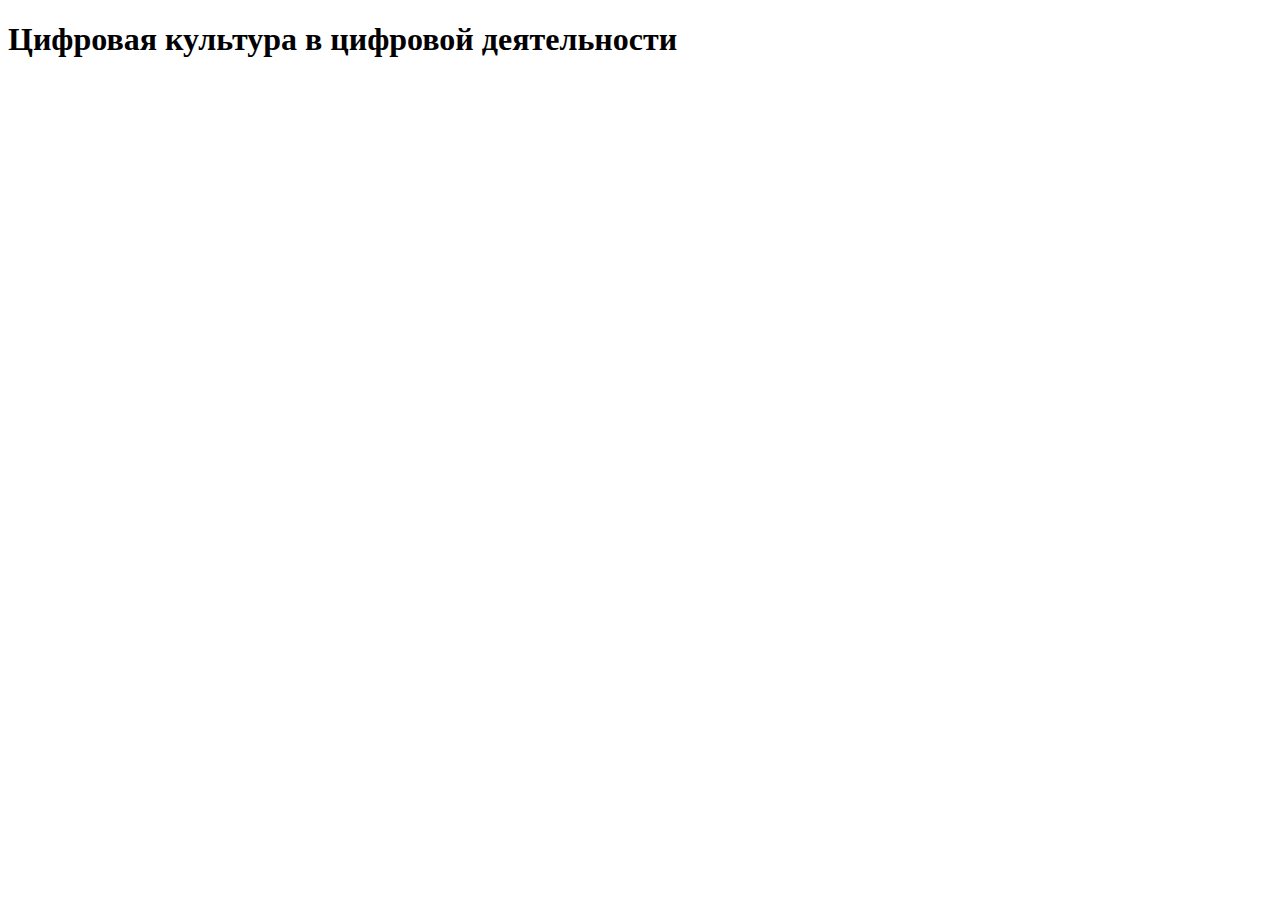
==== index.html @ 365459a1 "Add files via upload" ====
<!DOCTYPE html>
<html lang="en">
<head>
    <meta charset="UTF-8">
    <meta name="viewport" content="width=device-width, initial-scale=1.0">
    <title>Document</title>
</head>
<body>
    <h1>Цифровая культура в цифровой деятельности</h1>
</body>
</html>
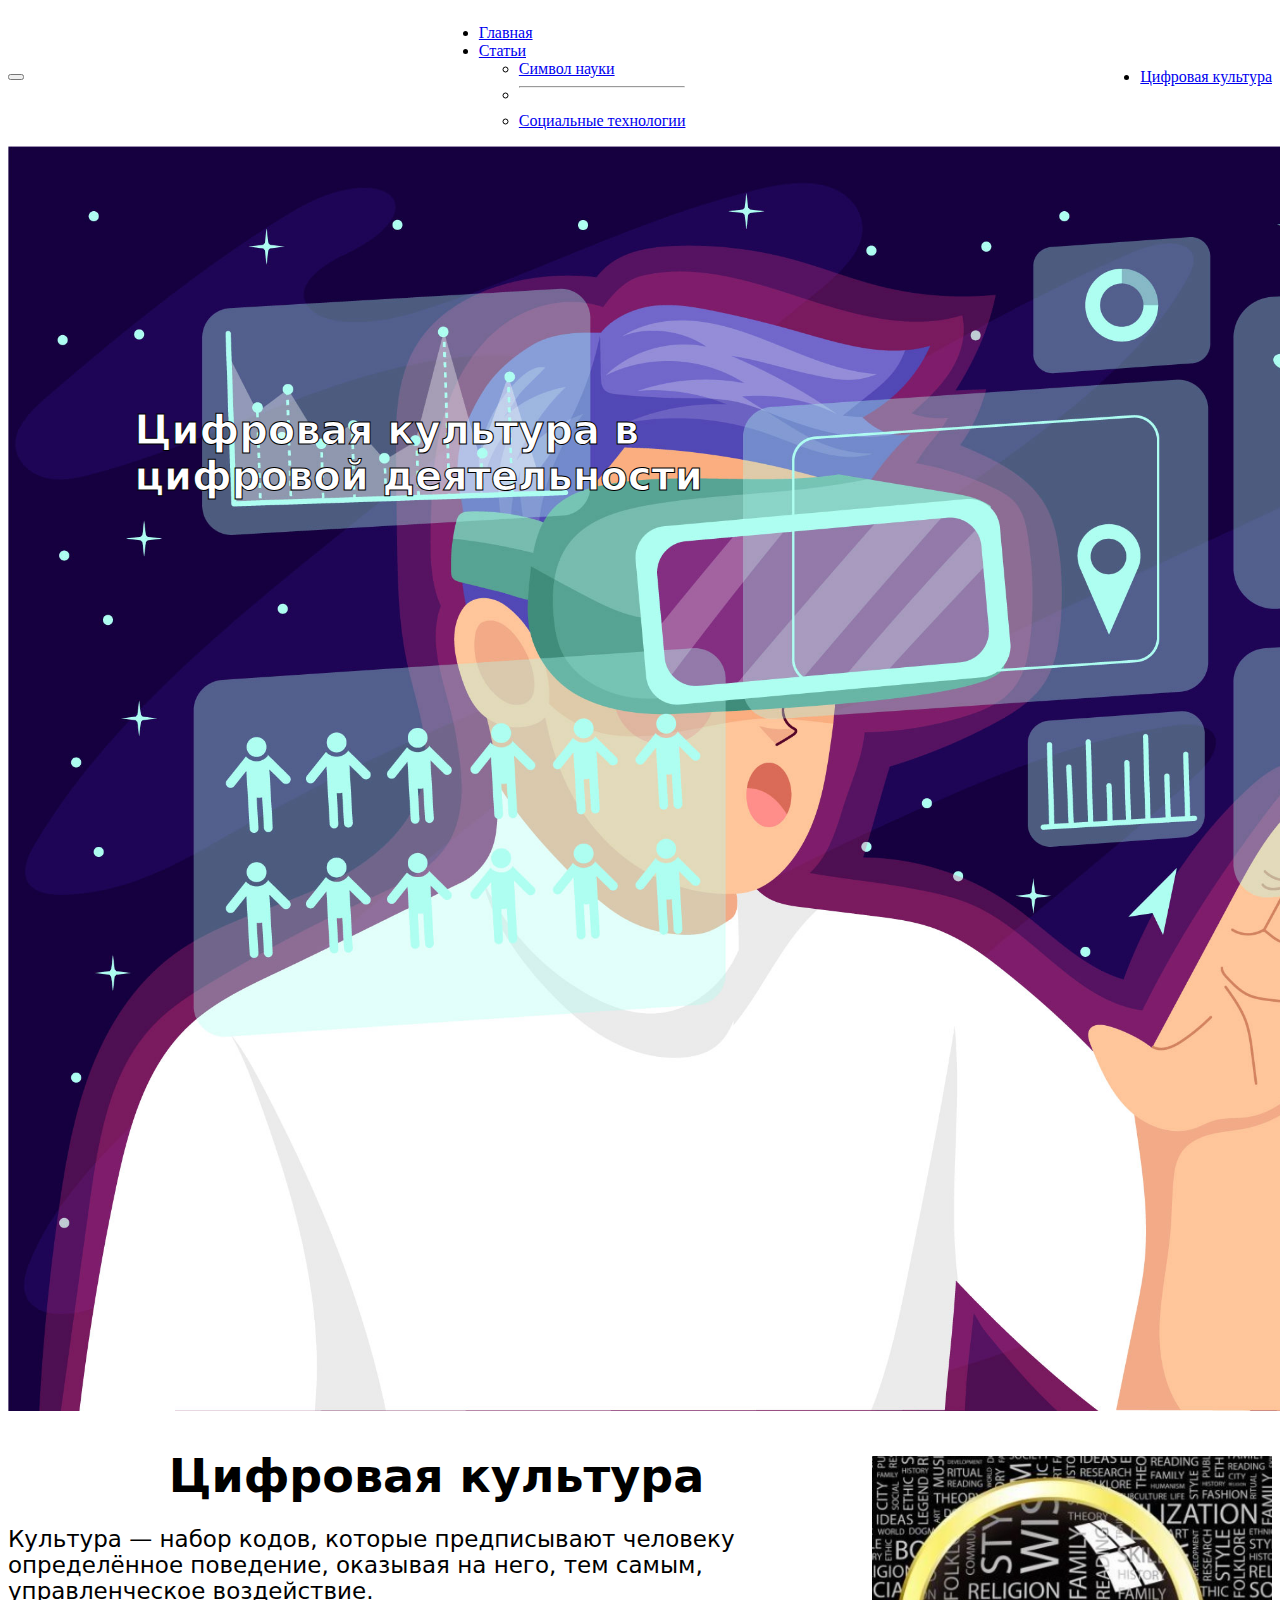
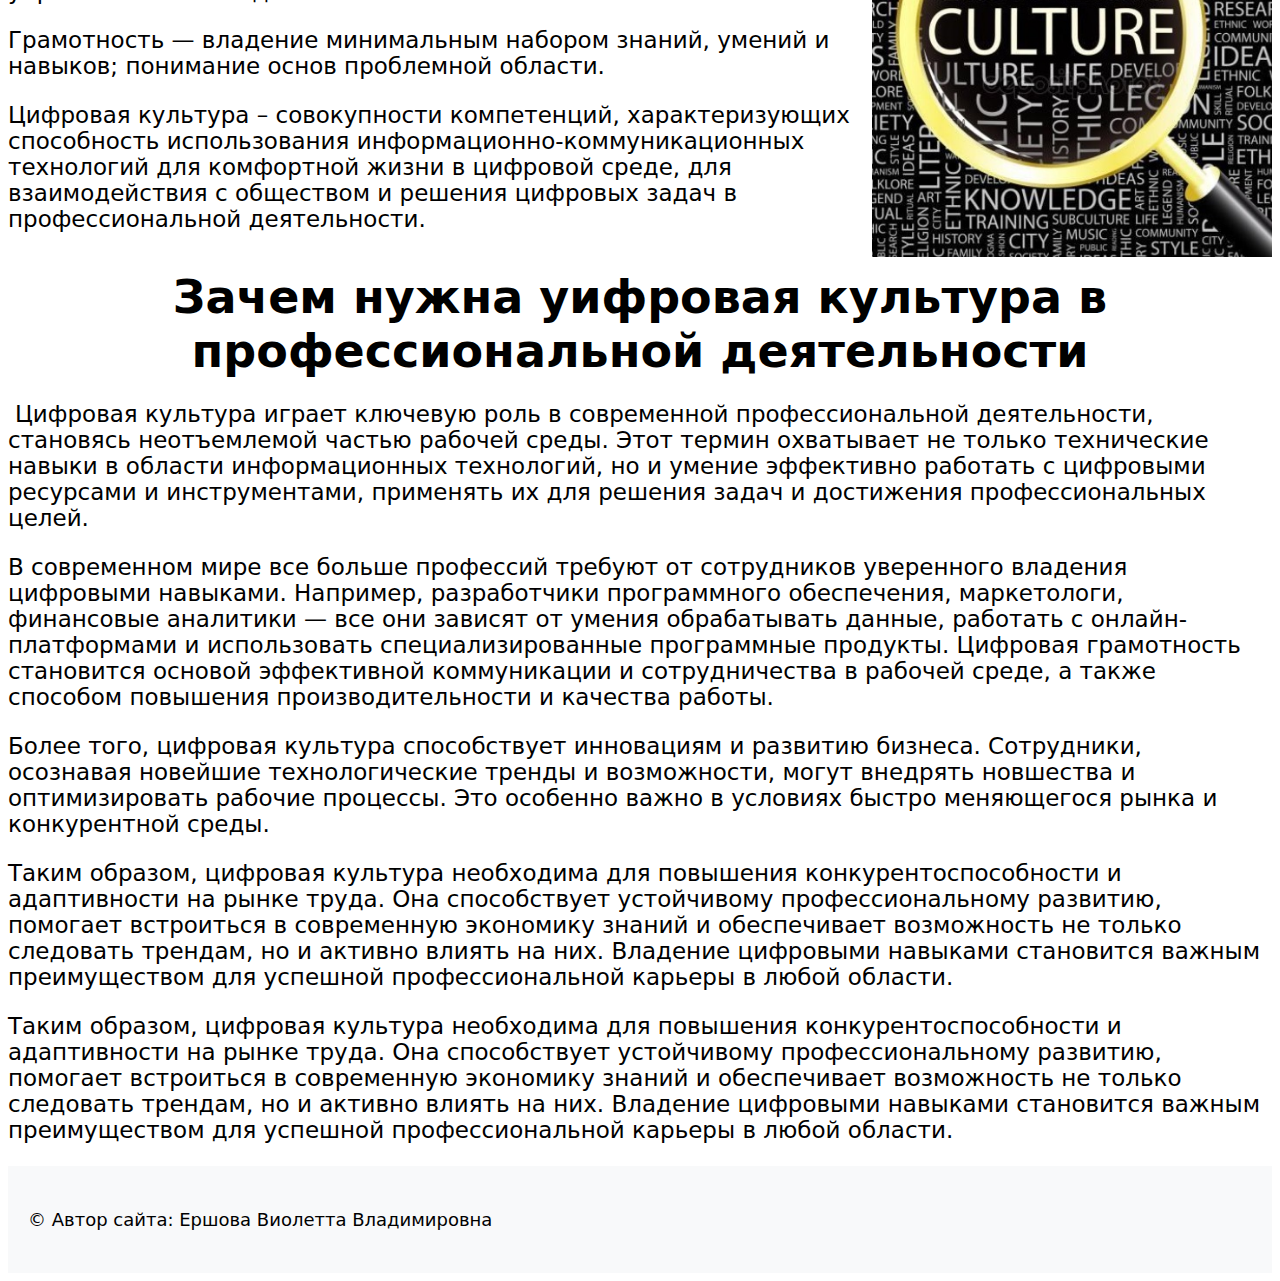
==== commit d9452a15: "Add files via upload" ====
--- a/index.html
+++ b/index.html
@@ -1,11 +1,119 @@
 <!DOCTYPE html>
 <html lang="en">
+
 <head>
     <meta charset="UTF-8">
     <meta name="viewport" content="width=device-width, initial-scale=1.0">
     <title>Document</title>
+    <link rel="stylesheet" href="styles/style.css">
+    <link href="assets/dist/css/bootstrap.min.css" rel="stylesheet">
 </head>
+
 <body>
-    <h1>Цифровая культура в цифровой деятельности</h1>
+    <section class="head">
+        <nav class="navbar navbar-expand-lg bg-body-tertiary">
+            <div class="container">
+                <div class="container-fluid my-nav">
+                    <button class="navbar-toggler" type="button" data-bs-toggle="collapse"
+                        data-bs-target="#navbarSupportedContent" aria-controls="navbarSupportedContent"
+                        aria-expanded="false" aria-label="Переключатель навигации">
+                        <span class="navbar-toggler-icon"></span>
+                    </button>
+                    <div class="collapse navbar-collapse" id="navbarSupportedContent">
+                        <ul class="navbar-nav me-auto mb-2 mb-lg-0">
+                            <li class="nav-item">
+                                <a class="nav-link active" aria-current="page" href="index.html">Главная</a>
+                            </li>
+                            <li class="nav-item dropdown">
+                                <a class="nav-link dropdown-toggle" href="#" role="button" data-bs-toggle="dropdown"
+                                    aria-expanded="false">
+                                    Статьи
+                                </a>
+                                <ul class="dropdown-menu">
+                                    <li><a class="dropdown-item" href="pages/scienceSymbol.html">Символ науки</a></li>
+                                    <li>
+                                        <hr class="dropdown-divider">
+                                    </li>
+                                    <li><a class="dropdown-item" href="pages/socialTechnologies.html">Социальные
+                                            технологии</a></li>
+                                </ul>
+                            </li>
+                        </ul>
+                    </div>
+                    <ul class="navbar-nav ">
+                        <li class="nav-item">
+                            <a class="nav-link active" aria-current="page" href="#">Цифровая культура</a>
+                        </li>
+                    </ul>
+                </div>
+            </div>
+        </nav>
+        <div class="container">
+            <div class="head-image" id="head-image">
+                <h2 class="head-text" id="head-text">Цифровая культура в цифровой деятельности</h2>
+            </div>
+        </div>
+    </section>
+    <section class="main">
+        <div class="container">
+            <div class="introduction">
+                <img src="images/intro.jpg" alt="" id="intro-img" class="intro-img">
+                <h2>Цифровая культура</h2>
+                <p>Культура — набор кодов, которые
+                    предписывают человеку
+                    определённое поведение, оказывая
+                    на него, тем самым, управленческое
+                    воздействие.
+                </p>
+                <p>Грамотность — владение
+                    минимальным набором знаний,
+                    умений и навыков; понимание основ
+                    проблемной области.</p>
+                <p>Цифровая культура – совокупности компетенций, характеризующих
+                    способность использования информационно-коммуникационных
+                    технологий для комфортной жизни в цифровой среде, для
+                    взаимодействия с обществом и решения цифровых задач в
+                    профессиональной деятельности.</p>
+            </div>
+            <div class="main-idea">
+                <h2>Зачем нужна уифровая культура в профессиональной деятельности</h2>
+                <img src="images/main-idea.jpg" alt="" id="main-idea-img" class="main-idea-img">
+
+                <p>Цифровая культура играет ключевую роль в современной профессиональной деятельности, становясь
+                    неотъемлемой частью рабочей среды. Этот термин охватывает не только технические навыки в области
+                    информационных технологий, но и умение эффективно работать с цифровыми ресурсами и инструментами,
+                    применять их для решения задач и достижения профессиональных целей.</p>
+                <p>В современном мире все больше профессий требуют от сотрудников уверенного владения цифровыми
+                    навыками. Например, разработчики программного обеспечения, маркетологи, финансовые аналитики — все
+                    они зависят от умения обрабатывать данные, работать с онлайн-платформами и использовать
+                    специализированные программные продукты. Цифровая грамотность становится основой эффективной
+                    коммуникации и сотрудничества в рабочей среде, а также способом повышения производительности и
+                    качества работы.</p>
+                <p>Более того, цифровая культура способствует инновациям и развитию бизнеса. Сотрудники, осознавая
+                    новейшие технологические тренды и возможности, могут внедрять новшества и оптимизировать рабочие
+                    процессы. Это особенно важно в условиях быстро меняющегося рынка и конкурентной среды.</p>
+                <p>Таким образом, цифровая культура необходима для повышения конкурентоспособности и адаптивности на
+                    рынке труда. Она способствует устойчивому профессиональному развитию, помогает встроиться в
+                    современную экономику знаний и обеспечивает возможность не только следовать трендам, но и активно
+                    влиять на них. Владение цифровыми навыками становится важным преимуществом для успешной
+                    профессиональной карьеры в любой области.</p>
+                <p>Таким образом, цифровая культура необходима для повышения конкурентоспособности и адаптивности на
+                    рынке труда. Она способствует устойчивому профессиональному развитию, помогает встроиться в
+                    современную экономику знаний и обеспечивает возможность не только следовать трендам, но и активно
+                    влиять на них. Владение цифровыми навыками становится важным преимуществом для успешной
+                    профессиональной карьеры в любой области.</p>
+            </div>
+            
+
+        </div>
+    </section>
+    <section class="footer">
+        <div class="container footer-content">
+            <p>© Автор сайта: Ершова Виолетта Владимировна</p>
+        </div>
+    </section>
+    <script src="assets/dist/js/bootstrap.bundle.min.js"></script>
+    <script src="script.js"></script>
 </body>
+
 </html>--- a/styles/style.css
+++ b/styles/style.css
@@ -0,0 +1,101 @@
+.my-nav{
+    display: flex;
+    justify-content: space-between;
+    align-items: center;
+}
+.head-image{
+    width: 100%;
+    background-image: url('../images/head_image.jpg');
+    background-repeat: no-repeat;
+    background-size: cover;
+    padding: 18% 10%;    
+}
+.head-text{
+    color: white;
+    width: 50%;
+    font-family: system-ui;
+    font-weight: 900;
+    font-size: 46px;
+    -webkit-text-stroke: 1px #000000;
+}
+.main{
+    margin-top: 20px;
+}
+.introduction h2{
+    text-align: center;
+    margin-bottom: 20px;
+    font-family: system-ui;
+    font-size: 46px;
+}
+.introduction p{
+    font-family: system-ui;
+    font-size: 23px;
+}
+.intro-img{
+    float: right;
+    margin: 7px 0 7px 7px;
+    max-width: 400px;
+}
+.main-idea{
+    margin-top: 20px;
+}
+
+.main-idea h2{
+    text-align: center;
+    margin-bottom: 20px;
+    font-family: system-ui;
+    font-size: 46px;
+}
+.main-idea{
+    font-family: system-ui;
+    font-size: 23px;
+}
+.main-idea-img{
+    max-width: 450px;
+    float:left; 
+    margin: 7px 7px 7px 0;
+}
+.footer{
+    background-color: #f8f9fa;
+    padding: 25px 20px;
+
+}
+
+.footer-content p{
+    font-family: system-ui;
+    font-size: 18px;
+}
+.journal-image{
+    display: flex;
+    justify-content: center;
+    margin: 20px 0;
+}
+.main-text h2{
+    text-align: center;
+    margin-bottom: 20px;
+    font-family: system-ui;
+    font-size: 46px;
+}
+.main-text p{
+    font-family: system-ui;
+    font-size: 23px;
+}
+
+.footer-leterature h4{
+    margin-bottom: 20px;
+    font-family: system-ui;
+}
+.footer-leterature h5{
+    font-family: system-ui;
+    font-size: 18px;
+    line-height: 4px;
+}
+.footer-leterature p{
+    font-family: system-ui;
+    font-size: 14px;
+}
+
+.footer-leterature ul li{
+    font-family: system-ui;
+    font-size: 14px;
+}
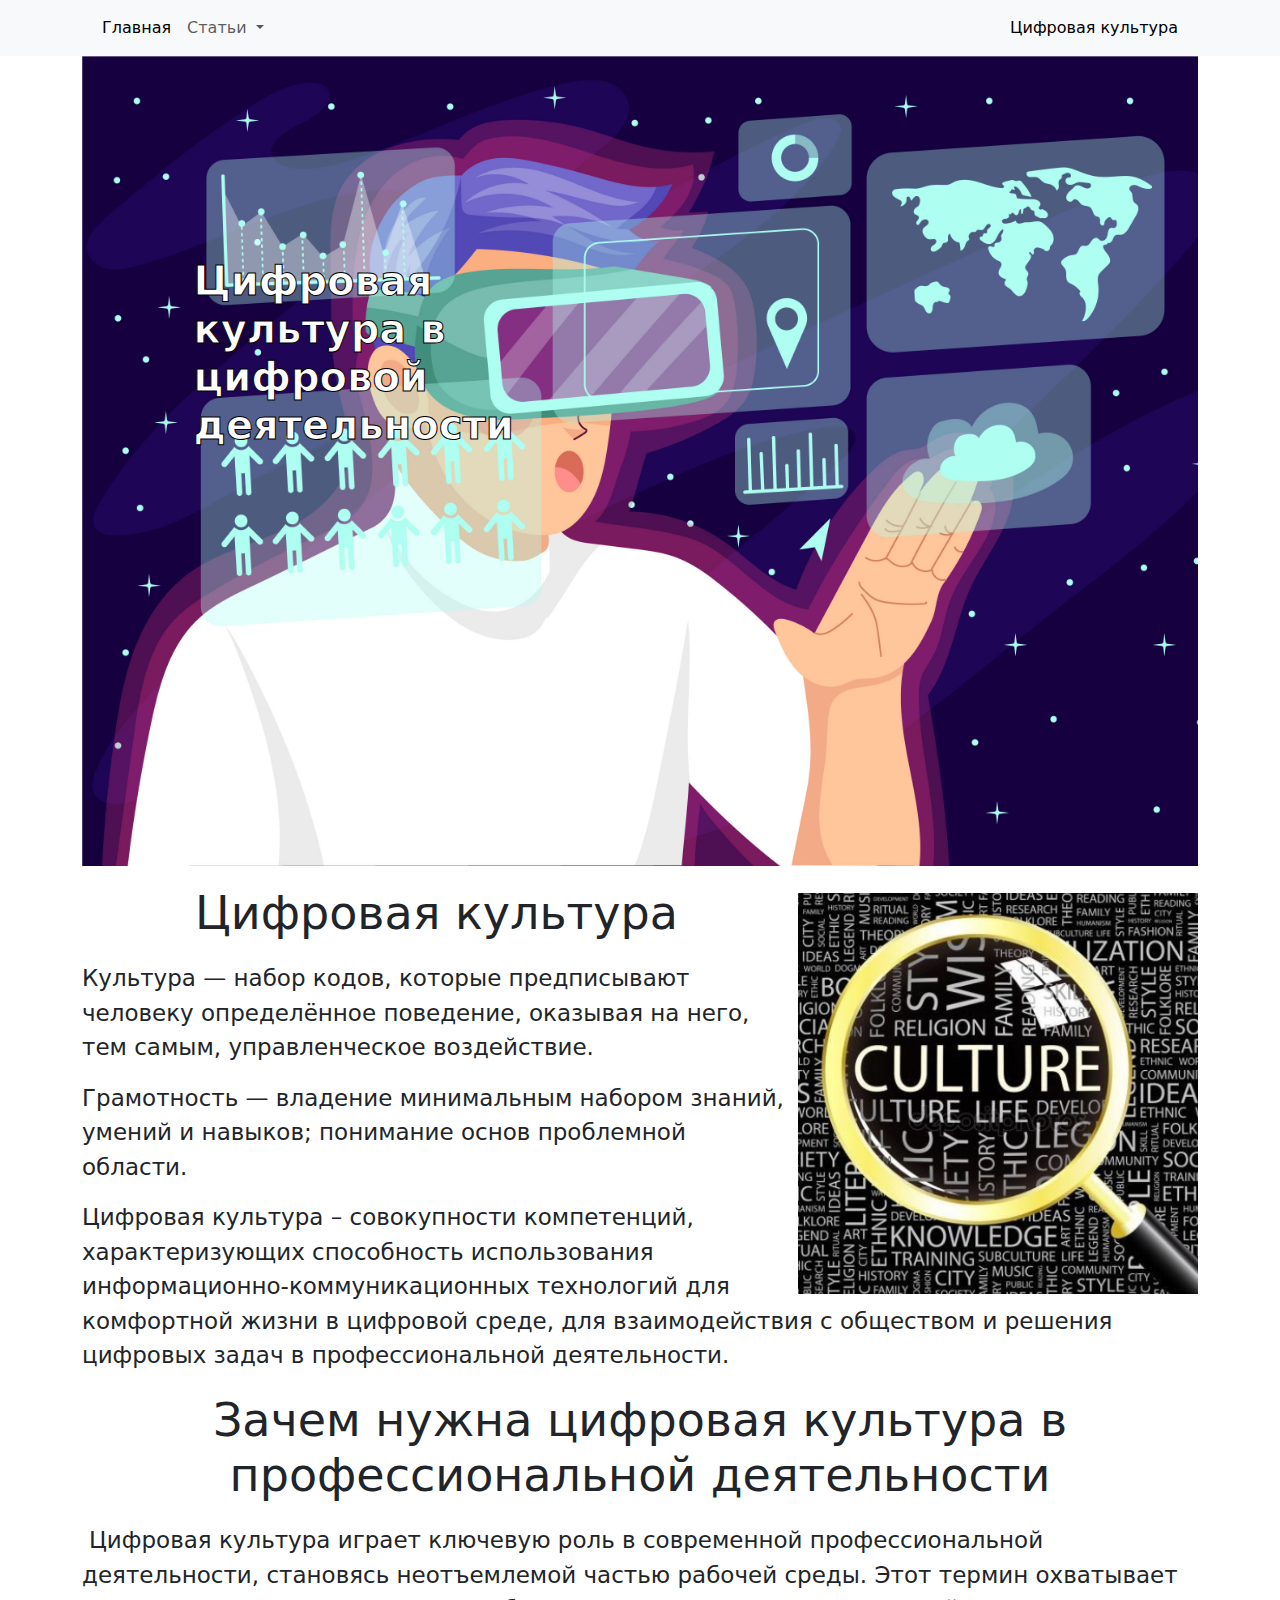
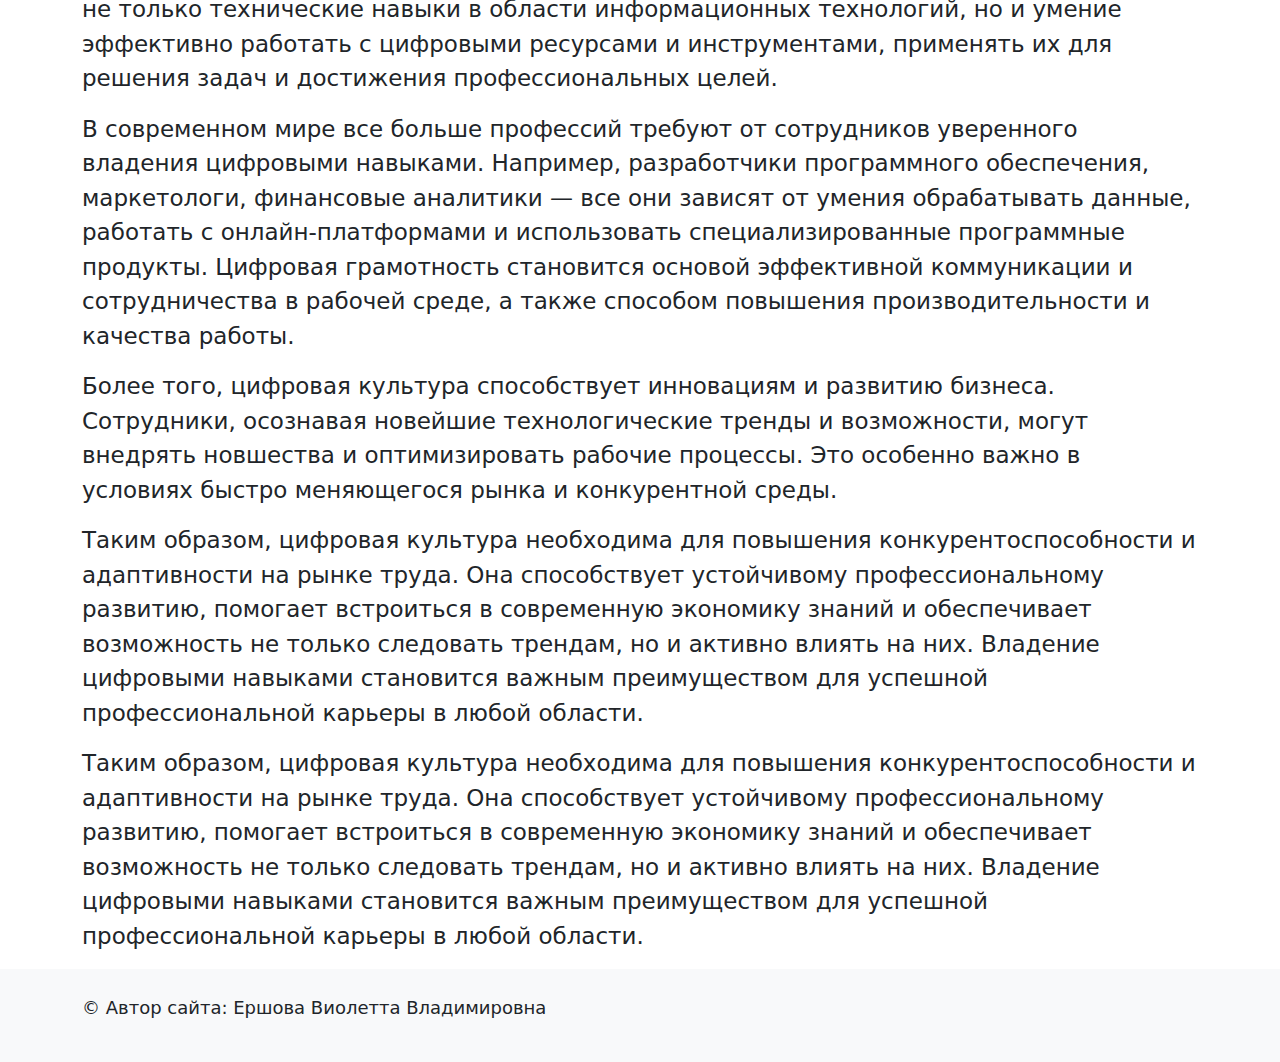
==== commit da4c2395: "typos corrected" ====
--- a/index.html
+++ b/index.html
@@ -76,7 +76,7 @@
                     профессиональной деятельности.</p>
             </div>
             <div class="main-idea">
-                <h2>Зачем нужна уифровая культура в профессиональной деятельности</h2>
+                <h2>Зачем нужна цифровая культура в профессиональной деятельности</h2>
                 <img src="images/main-idea.jpg" alt="" id="main-idea-img" class="main-idea-img">
 
                 <p>Цифровая культура играет ключевую роль в современной профессиональной деятельности, становясь
